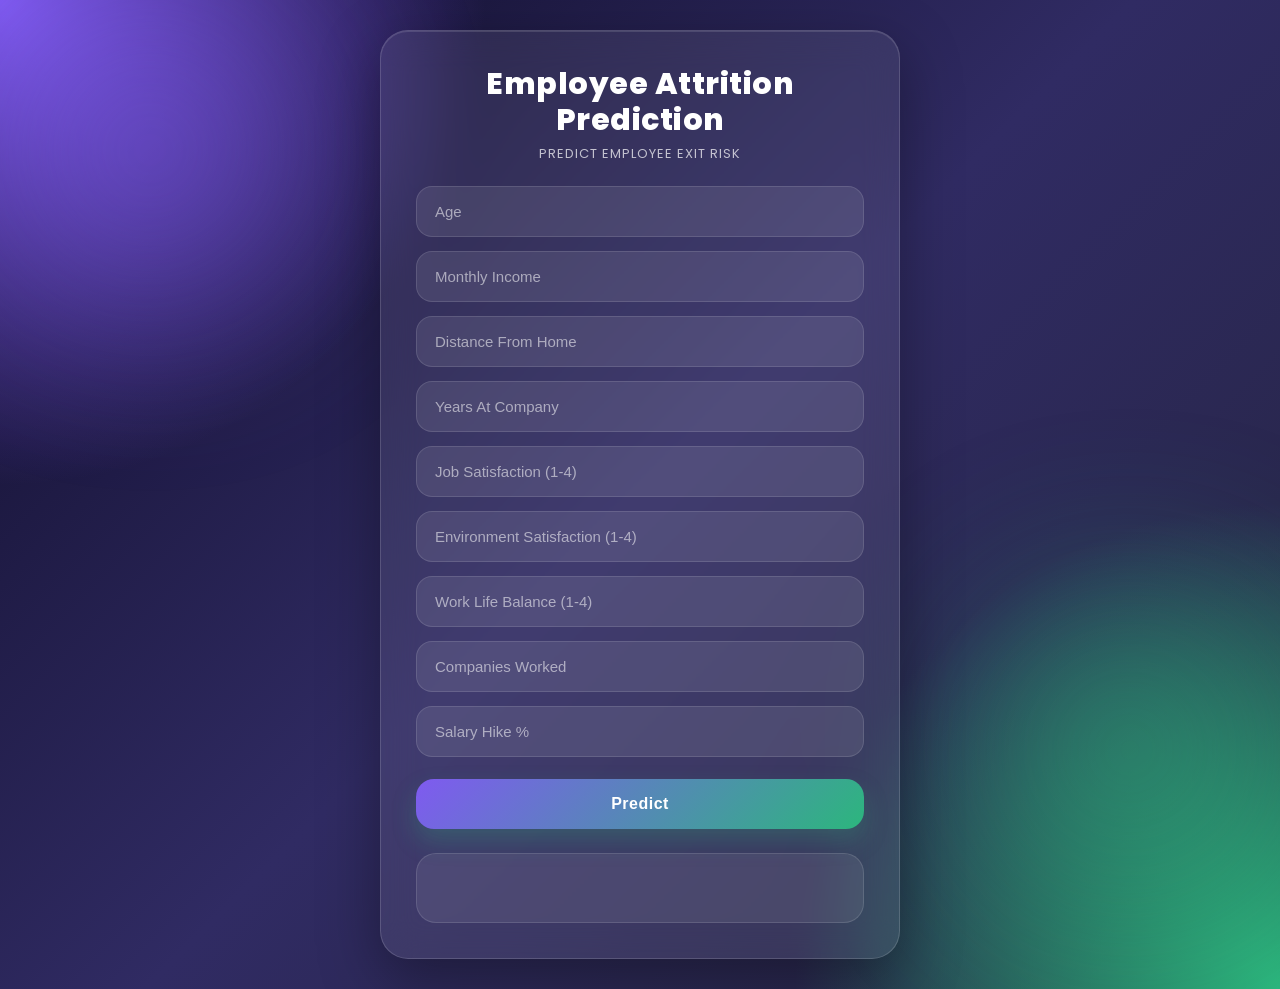
==== templates/index.html @ 9f7358c6 "attrition prediction" ====
<!DOCTYPE html>
<html>
<head>
    <title>Employee Attrition Predictor</title>
    <link rel="stylesheet" href="/static/style.css">
</head>
<body>

<div class="container">
    <h1>Employee Attrition Prediction</h1>

    <input type="number" id="age" placeholder="Age">
    <input type="number" id="income" placeholder="Monthly Income">
    <input type="number" id="distance" placeholder="Distance From Home">
    <input type="number" id="years" placeholder="Years At Company">
    <input type="number" id="job" placeholder="Job Satisfaction (1-4)">
    <input type="number" id="env" placeholder="Environment Satisfaction (1-4)">
    <input type="number" id="balance" placeholder="Work Life Balance (1-4)">
    <input type="number" id="companies" placeholder="Companies Worked">
    <input type="number" id="hike" placeholder="Salary Hike %">

    <button onclick="predict()">Predict</button>

    <div id="result"></div>
</div>

<script>
function predict() {
    fetch('/predict', {
        method:'POST',
        headers:{
            'Content-Type':'application/json'
        },
        body:JSON.stringify({
            age: document.getElementById('age').value,
            income: document.getElementById('income').value,
            distance: document.getElementById('distance').value,
            years: document.getElementById('years').value,
            job: document.getElementById('job').value,
            env: document.getElementById('env').value,
            balance: document.getElementById('balance').value,
            companies: document.getElementById('companies').value,
            hike: document.getElementById('hike').value
        })
    })
    .then(res=>res.json())
    .then(data=>{
        document.getElementById('result').innerHTML =
        `<h2>${data.prediction}</h2>
         <p>Confidence: ${data.confidence}%</p>`;
    })
}
</script>

</body>
</html>
---- static/style.css ----
/* ===============================
   EMPLOYEE ATTRITION - KILLER UI
   Replace your static/style.css
================================= */

@import url('https://fonts.googleapis.com/css2?family=Poppins:wght@300;400;500;600;700;800&display=swap');

*{
    margin:0;
    padding:0;
    box-sizing:border-box;
}

body{
    font-family:'Poppins',sans-serif;
    min-height:100vh;
    background:
        radial-gradient(circle at top left,#7f5af0 0%,transparent 30%),
        radial-gradient(circle at bottom right,#2cb67d 0%,transparent 30%),
        linear-gradient(135deg,#0f0c29,#302b63,#24243e);
    display:flex;
    justify-content:center;
    align-items:center;
    padding:30px;
    overflow-x:hidden;
}

/* floating glow */
body::before,
body::after{
    content:"";
    position:fixed;
    width:300px;
    height:300px;
    border-radius:50%;
    filter:blur(100px);
    z-index:-1;
    opacity:.45;
}

body::before{
    top:0;
    left:0;
    background:#7f5af0;
}

body::after{
    bottom:0;
    right:0;
    background:#2cb67d;
}

/* main card */
.container{
    width:100%;
    max-width:520px;
    background:rgba(255,255,255,0.08);
    backdrop-filter:blur(18px);
    -webkit-backdrop-filter:blur(18px);
    border:1px solid rgba(255,255,255,0.15);
    border-radius:28px;
    padding:35px;
    box-shadow:
        0 20px 60px rgba(0,0,0,.35),
        inset 0 1px 0 rgba(255,255,255,.12);
    animation:fadeUp 1s ease;
}

@keyframes fadeUp{
    from{
        opacity:0;
        transform:translateY(30px);
    }
    to{
        opacity:1;
        transform:translateY(0);
    }
}

/* heading */
h1{
    color:#fff;
    text-align:center;
    font-size:30px;
    font-weight:800;
    line-height:1.2;
    margin-bottom:10px;
    letter-spacing:.5px;
}

h1::after{
    content:"Predict Employee Exit Risk";
    display:block;
    font-size:13px;
    font-weight:400;
    color:rgba(255,255,255,.7);
    margin-top:8px;
    letter-spacing:1px;
    text-transform:uppercase;
}

/* inputs */
input{
    width:100%;
    margin-top:14px;
    padding:16px 18px;
    border:none;
    outline:none;
    border-radius:16px;
    font-size:15px;
    font-weight:500;
    color:#fff;
    background:rgba(255,255,255,.09);
    border:1px solid rgba(255,255,255,.12);
    transition:.3s ease;
}

input::placeholder{
    color:rgba(255,255,255,.55);
}

input:focus{
    transform:translateY(-2px);
    border-color:#7f5af0;
    box-shadow:0 0 0 4px rgba(127,90,240,.18);
    background:rgba(255,255,255,.12);
}

/* button */
button{
    width:100%;
    margin-top:22px;
    padding:16px;
    border:none;
    border-radius:18px;
    font-size:16px;
    font-weight:700;
    color:#fff;
    cursor:pointer;
    letter-spacing:.5px;
    background:linear-gradient(135deg,#7f5af0,#2cb67d);
    box-shadow:0 12px 25px rgba(44,182,125,.25);
    transition:.3s ease;
}

button:hover{
    transform:translateY(-3px) scale(1.01);
    box-shadow:0 18px 30px rgba(127,90,240,.35);
}

button:active{
    transform:scale(.98);
}

/* result box */
#result{
    margin-top:24px;
    padding:18px;
    border-radius:20px;
    text-align:center;
    background:rgba(255,255,255,.08);
    border:1px solid rgba(255,255,255,.12);
    color:#fff;
    min-height:70px;
    display:flex;
    flex-direction:column;
    justify-content:center;
    align-items:center;
    animation:pulse 2s infinite alternate;
}

@keyframes pulse{
    from{
        box-shadow:0 0 0 rgba(255,255,255,0);
    }
    to{
        box-shadow:0 0 18px rgba(255,255,255,.08);
    }
}

#result h2{
    font-size:24px;
    font-weight:800;
    margin-bottom:8px;
}

#result p{
    font-size:14px;
    color:rgba(255,255,255,.75);
}

/* custom scrollbar */
::-webkit-scrollbar{
    width:8px;
}

::-webkit-scrollbar-thumb{
    background:#7f5af0;
    border-radius:10px;
}

/* responsive */
@media(max-width:600px){

.container{
    padding:24px;
    border-radius:22px;
}

h1{
    font-size:24px;
}

input,
button{
    padding:14px;
}

}
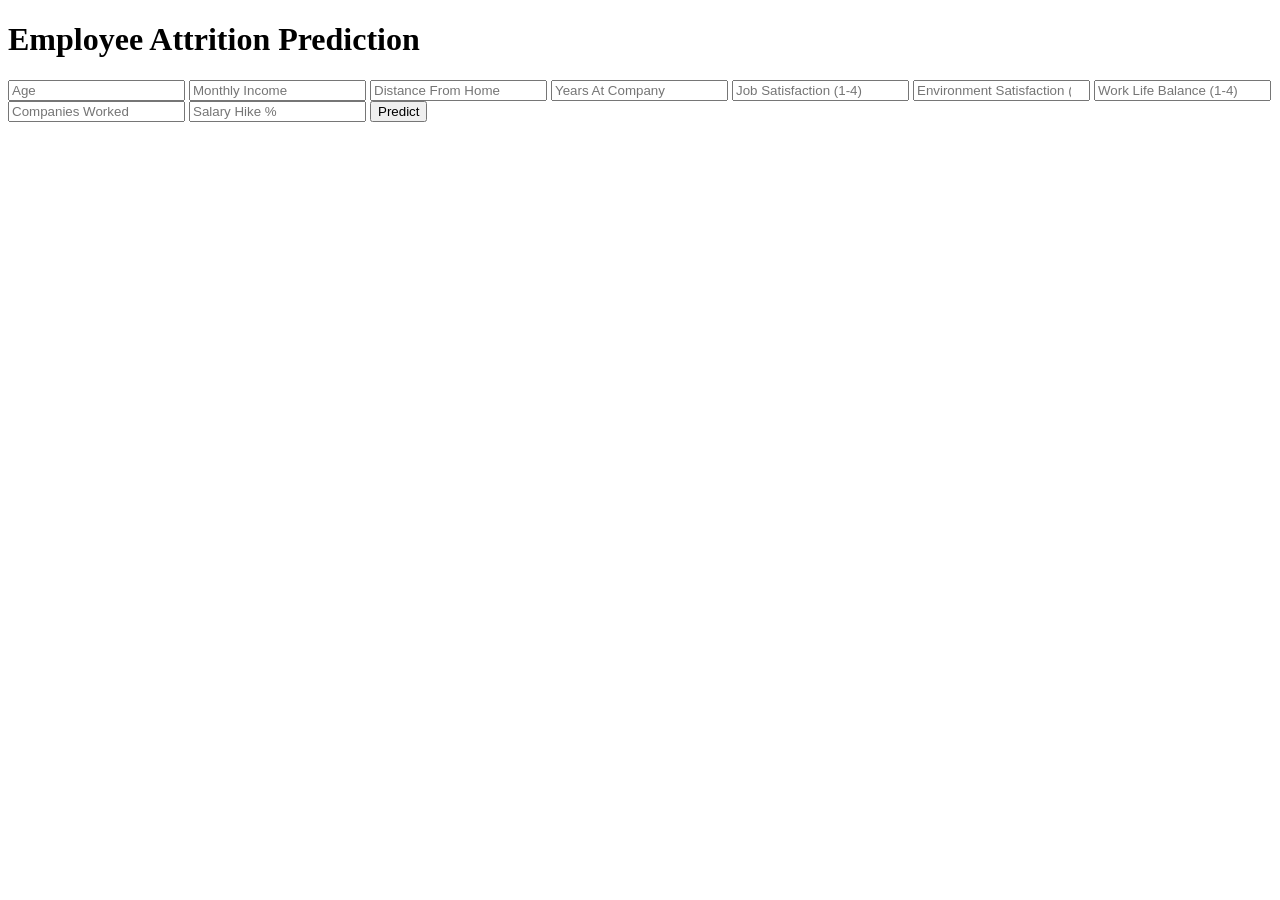
==== commit 56d3e317: "deploy ready" ====
--- a/templates/index.html
+++ b/templates/index.html
@@ -2,7 +2,7 @@
 <html>
 <head>
     <title>Employee Attrition Predictor</title>
-    <link rel="stylesheet" href="/static/style.css">
+    <link rel="stylesheet" href="{{ url_for('static', filename='style.css') }}">
 </head>
 <body>
 
@@ -26,29 +26,29 @@
 
 <script>
 function predict() {
-    fetch('/predict', {
-        method:'POST',
-        headers:{
-            'Content-Type':'application/json'
+    fetch("/predict", {
+        method: "POST",
+        headers: {
+            "Content-Type": "application/json"
         },
-        body:JSON.stringify({
-            age: document.getElementById('age').value,
-            income: document.getElementById('income').value,
-            distance: document.getElementById('distance').value,
-            years: document.getElementById('years').value,
-            job: document.getElementById('job').value,
-            env: document.getElementById('env').value,
-            balance: document.getElementById('balance').value,
-            companies: document.getElementById('companies').value,
-            hike: document.getElementById('hike').value
+        body: JSON.stringify({
+            age: document.getElementById("age").value,
+            income: document.getElementById("income").value,
+            distance: document.getElementById("distance").value,
+            years: document.getElementById("years").value,
+            job: document.getElementById("job").value,
+            env: document.getElementById("env").value,
+            balance: document.getElementById("balance").value,
+            companies: document.getElementById("companies").value,
+            hike: document.getElementById("hike").value
         })
     })
-    .then(res=>res.json())
-    .then(data=>{
-        document.getElementById('result').innerHTML =
-        `<h2>${data.prediction}</h2>
-         <p>Confidence: ${data.confidence}%</p>`;
-    })
+    .then(res => res.json())
+    .then(data => {
+        document.getElementById("result").innerHTML =
+            `<h2>${data.prediction}</h2>
+             <p>Confidence: ${data.confidence}%</p>`;
+    });
 }
 </script>
 
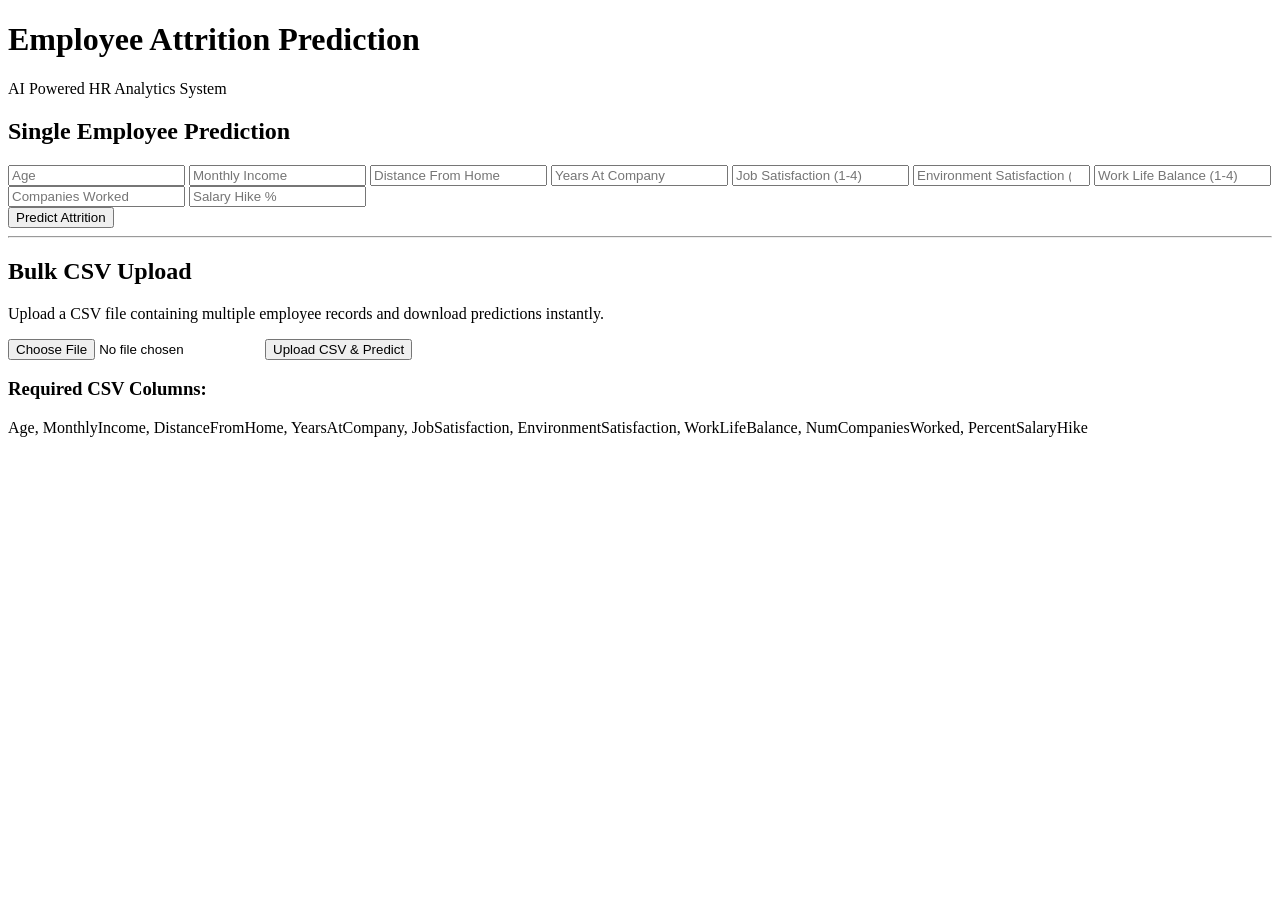
==== commit b7ad789e: "csv feat" ====
--- a/templates/index.html
+++ b/templates/index.html
@@ -1,37 +1,100 @@
 <!DOCTYPE html>
-<html>
+<html lang="en">
 <head>
-    <title>Employee Attrition Predictor</title>
-    <link rel="stylesheet" href="{{ url_for('static', filename='style.css') }}">
+<meta charset="UTF-8">
+<meta name="viewport" content="width=device-width, initial-scale=1.0">
+<title>Employee Attrition Prediction</title>
+<link rel="stylesheet" href="{{ url_for('static', filename='style.css') }}">
 </head>
+
 <body>
 
 <div class="container">
+
     <h1>Employee Attrition Prediction</h1>
+    <p class="subtitle">AI Powered HR Analytics System</p>
 
-    <input type="number" id="age" placeholder="Age">
-    <input type="number" id="income" placeholder="Monthly Income">
-    <input type="number" id="distance" placeholder="Distance From Home">
-    <input type="number" id="years" placeholder="Years At Company">
-    <input type="number" id="job" placeholder="Job Satisfaction (1-4)">
-    <input type="number" id="env" placeholder="Environment Satisfaction (1-4)">
-    <input type="number" id="balance" placeholder="Work Life Balance (1-4)">
-    <input type="number" id="companies" placeholder="Companies Worked">
-    <input type="number" id="hike" placeholder="Salary Hike %">
+    <!-- Single Prediction Section -->
+    <div class="card">
 
-    <button onclick="predict()">Predict</button>
+        <h2>Single Employee Prediction</h2>
 
-    <div id="result"></div>
+        <div class="grid">
+
+            <input type="number" id="age" placeholder="Age">
+
+            <input type="number" id="income" placeholder="Monthly Income">
+
+            <input type="number" id="distance" placeholder="Distance From Home">
+
+            <input type="number" id="years" placeholder="Years At Company">
+
+            <input type="number" id="job" placeholder="Job Satisfaction (1-4)">
+
+            <input type="number" id="env" placeholder="Environment Satisfaction (1-4)">
+
+            <input type="number" id="balance" placeholder="Work Life Balance (1-4)">
+
+            <input type="number" id="companies" placeholder="Companies Worked">
+
+            <input type="number" id="hike" placeholder="Salary Hike %">
+
+        </div>
+
+        <button onclick="predictEmployee()">Predict Attrition</button>
+
+        <div id="result"></div>
+
+    </div>
+
+    <!-- Divider -->
+    <hr>
+
+    <!-- Bulk Upload Section -->
+    <div class="card">
+
+        <h2>Bulk CSV Upload</h2>
+
+        <p class="info">
+            Upload a CSV file containing multiple employee records and download predictions instantly.
+        </p>
+
+        <form action="/bulk_predict" method="POST" enctype="multipart/form-data">
+
+            <input type="file" name="file" accept=".csv" required>
+
+            <button type="submit">Upload CSV & Predict</button>
+
+        </form>
+
+        <div class="sample-box">
+
+            <h3>Required CSV Columns:</h3>
+
+            <p>
+                Age, MonthlyIncome, DistanceFromHome, YearsAtCompany,
+                JobSatisfaction, EnvironmentSatisfaction,
+                WorkLifeBalance, NumCompaniesWorked,
+                PercentSalaryHike
+            </p>
+
+        </div>
+
+    </div>
+
 </div>
 
 <script>
-function predict() {
+function predictEmployee() {
+
     fetch("/predict", {
         method: "POST",
         headers: {
             "Content-Type": "application/json"
         },
+
         body: JSON.stringify({
+
             age: document.getElementById("age").value,
             income: document.getElementById("income").value,
             distance: document.getElementById("distance").value,
@@ -41,14 +104,24 @@
             balance: document.getElementById("balance").value,
             companies: document.getElementById("companies").value,
             hike: document.getElementById("hike").value
+
         })
+
     })
-    .then(res => res.json())
+
+    .then(response => response.json())
+
     .then(data => {
-        document.getElementById("result").innerHTML =
-            `<h2>${data.prediction}</h2>
-             <p>Confidence: ${data.confidence}%</p>`;
+
+        document.getElementById("result").innerHTML = `
+            <div class="result-box">
+                <h2>${data.prediction}</h2>
+                <p>Confidence Score: ${data.confidence}%</p>
+            </div>
+        `;
+
     });
+
 }
 </script>
 
